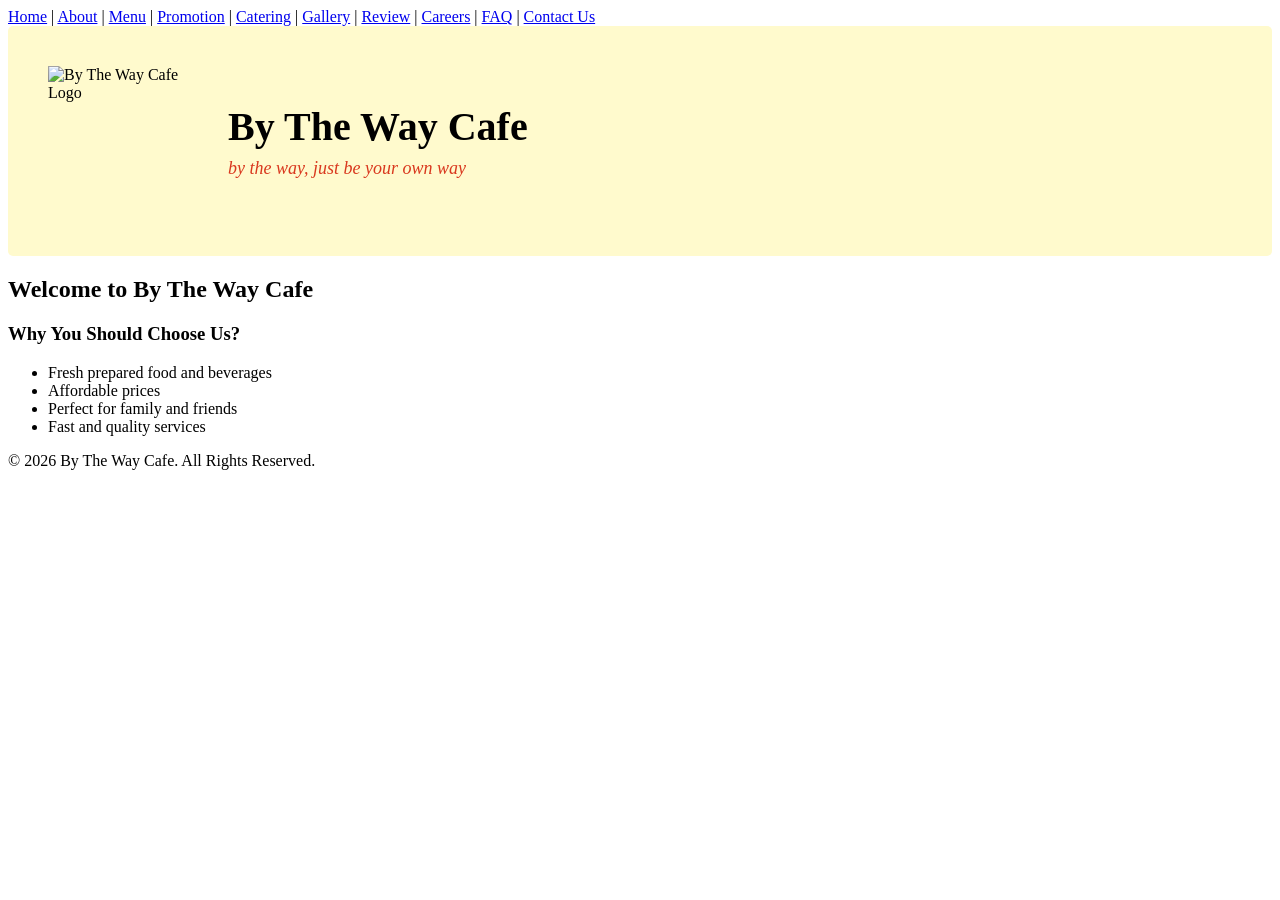
==== frontend/index.html @ bceec510 "Add files via upload" ====
<!DOCTYPE html>
<html lang="en">
<head>
    <meta charset="UTF-8">
    <title>By The Way Cafe | Home</title>
    <link rel="stylesheet" href="css/style.css">
    <link rel="stylesheet" href="https://cdnjs.cloudflare.com/ajax/libs/font-awesome/6.5.0/css/all.min.css">
    <style>
        .hero-banner {
            background-color: #FFFACD;
            padding: 40px;
            border-radius: 5px;
            display: flex;
            align-items: center;
            gap: 30px;
        }

        .hero-banner img {
            width: 150px;
            height: 150px;
            object-fit: contain;
        }

        .hero-text h1 {
            margin: 0 0 8px 0;
            font-size: 2.5rem;
        }

        .hero-text h2 {
            margin: 0 0 8px 0;
            font-size: 1.2rem;
        }

        .hero-text .tagline {
            margin: 0;
            font-size: 18px;
            font-style: italic;
            color: #d9381e;
        }
    </style>
</head>
<body>
    <header>
        <nav>
            <a href="home.html">Home</a> | <a href="about.html">About</a> | <a href="menu.html">Menu</a> | <a href="promotion.html">Promotion</a> | <a href="catering.html">Catering</a> | <a href="gallery.html">Gallery</a> | <a href="review.html">Review</a> | <a href="careers.html">Careers</a> | <a href="faq.html">FAQ</a> | <a href="contact.html">Contact Us</a>
        </nav>
    </header>
    <main>
        <div class="hero-banner">
            <img src="media/logo.png" alt="By The Way Cafe Logo">
            <div class="hero-text">
                <h1>By The Way Cafe</h1>
                <p class="tagline">by the way, just be your own way</p>
            </div>
        </div>

	<h2>Welcome to By The Way Cafe</h2>
           
        <h3>Why You Should Choose Us?</h3>
        <ul>
            <li>Fresh prepared food and beverages</li>
            <li>Affordable prices</li>
            <li>Perfect for family and friends</li>
	    <li>Fast and quality services</li>
        </ul>
    </main>
    <footer><p>&copy; 2026 By The Way Cafe. All Rights Reserved.</p></footer>
</body>
</html>
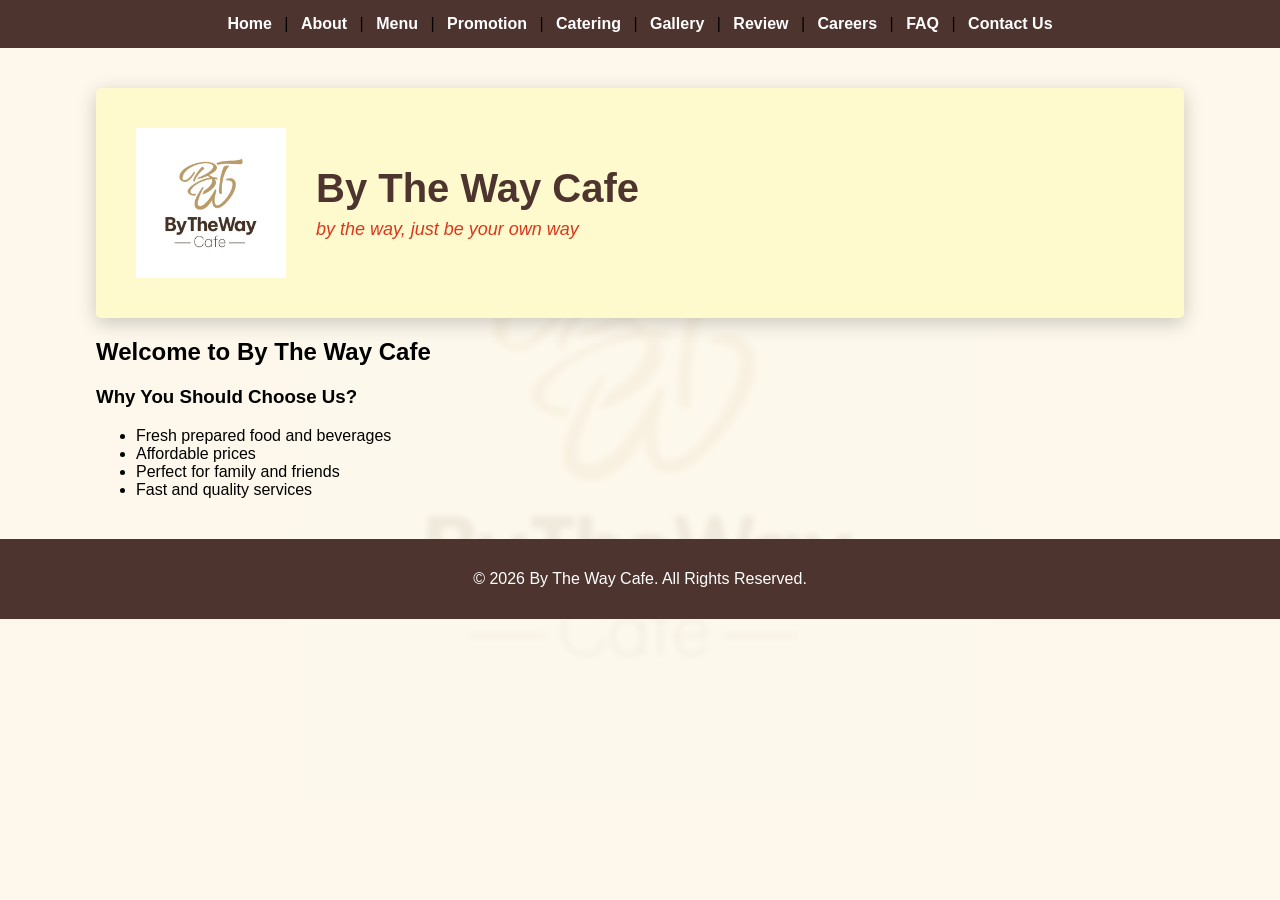
==== commit bc47cc8d: "Fix HTML formatting and ensure proper structure" ====
--- a/frontend/index.html
+++ b/frontend/index.html
@@ -42,7 +42,7 @@
 <body>
     <header>
         <nav>
-            <a href="home.html">Home</a> | <a href="about.html">About</a> | <a href="menu.html">Menu</a> | <a href="promotion.html">Promotion</a> | <a href="catering.html">Catering</a> | <a href="gallery.html">Gallery</a> | <a href="review.html">Review</a> | <a href="careers.html">Careers</a> | <a href="faq.html">FAQ</a> | <a href="contact.html">Contact Us</a>
+            <a href="home.html">Home</a> | <a href="about.html">About</a> | <a href="menu.html">Menu</a> | <a href="promotion.html">Promotion</a> | <a href="catering.html">Catering</a> | <a href="gallery.html">Gallery</a> | <a href="review.html">Review</a> | <a href="careers.html">Careers</a> | <a href="FAQ.html">FAQ</a> | <a href="contact.html">Contact Us</a>
         </nav>
     </header>
     <main>
@@ -66,4 +66,4 @@
     </main>
     <footer><p>&copy; 2026 By The Way Cafe. All Rights Reserved.</p></footer>
 </body>
-</html>+</html>
--- a/frontend/css/style.css
+++ b/frontend/css/style.css
@@ -0,0 +1,140 @@
+body {
+    margin: 0;
+    font-family: Arial, sans-serif;
+    background: #fdf8eb;
+    position: relative;
+}
+
+body::before {
+    content: "";
+    position: fixed;
+    width: 100%;
+    height: 100%;
+    top: 0;
+    left: 0;
+    background: url("../media/logo.png") center no-repeat;
+    background-size: 700px;
+    opacity: 0.07;
+    filter: blur(3px);
+    z-index: -1;
+}
+
+header {
+    background: #4E342E;
+    padding: 15px;
+    text-align: center;
+}
+
+main {
+    width: 85%;
+    margin: 40px auto;
+}
+
+nav a {
+    color: white;
+    text-decoration: none;
+    font-weight: bold;
+    margin: 0 8px;
+    transition: color 0.3s ease;
+}
+
+nav a:hover {
+    color: #FFC107; 
+}
+
+.btn {
+    display: inline-block;
+    margin-top: 20px;
+    padding: 12px 25px;
+    background: #4E342E;
+    color: white;
+    text-decoration: none;
+    border-radius: 5px;
+    transition: background 0.3s ease, transform 0.2s ease;
+}
+
+.btn:hover {
+    background: #FFC107;
+    color: #4E342E;
+    transform: scale(1.05);
+}
+
+.hero-banner {
+    display: flex;
+    align-items: center;
+    gap: 30px;
+    background: #FFFACD;
+    padding: 40px;
+    border-radius: 10px;
+    box-shadow: 0 5px 20px rgba(0,0,0,.2);
+}
+
+.hero-banner img {
+    width: 170px;
+}
+
+.hero-text h1 {
+    font-size: 50px;
+    color: #4E342E;
+    margin-bottom: 10px;
+}
+
+.tagline {
+    color: #d9381e;
+    font-style: italic;
+}
+
+.gallery-container {
+    overflow: hidden;
+    margin-top: 20px;
+}
+
+.gallery-img {
+    float: left; 
+    margin: 10px 20px 10px 0;
+    width: 250px;
+    border-radius: 5px;
+}
+
+.features {
+    display: flex;
+    gap: 20px;
+    margin-top: 30px;
+}
+
+.card {
+    flex: 1;
+    background: white;
+    padding: 20px;
+    border-radius: 8px;
+    box-shadow: 0 2px 10px rgba(0,0,0,.15);
+    position: relative; 
+    transition: transform 0.3s ease, box-shadow 0.3s ease;
+}
+
+.card:hover {
+    transform: translateY(-5px); 
+    box-shadow: 0 6px 15px rgba(0,0,0,.2);
+}
+
+.card-badge {
+    position: absolute; 
+    top: -10px;
+    right: -10px;
+    background: #d9381e;
+    color: white;
+    padding: 5px 12px;
+    font-size: 12px;
+    font-weight: bold;
+    border-radius: 20px;
+    box-shadow: 0 2px 5px rgba(0,0,0,.2);
+}
+
+footer {
+    margin-top: 40px;
+    background: #4E342E;
+    color: white;
+    text-align: center;
+    padding: 15px;
+    clear: both; 
+}
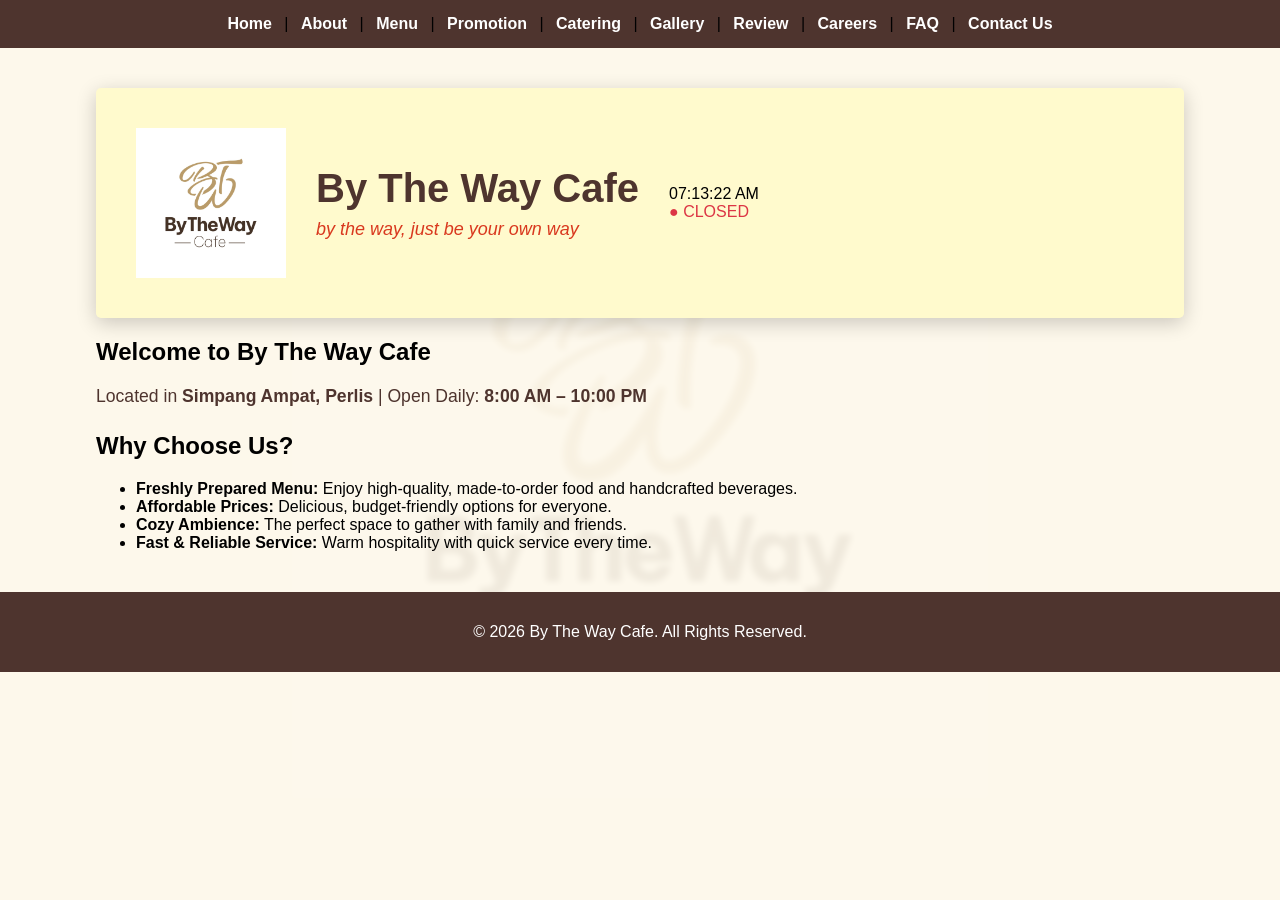
==== commit 2ec11d5b: "Enhance homepage with status widget and location info Added a status widget with live clock and shop" ====
--- a/frontend/index.html
+++ b/frontend/index.html
@@ -42,7 +42,7 @@
 <body>
     <header>
         <nav>
-            <a href="home.html">Home</a> | <a href="about.html">About</a> | <a href="menu.html">Menu</a> | <a href="promotion.html">Promotion</a> | <a href="catering.html">Catering</a> | <a href="gallery.html">Gallery</a> | <a href="review.html">Review</a> | <a href="careers.html">Careers</a> | <a href="FAQ.html">FAQ</a> | <a href="contact.html">Contact Us</a>
+            <a href="home.html">Home</a> | <a href="about.html">About</a> | <a href="menu.html">Menu</a> | <a href="promotion.html">Promotion</a> | <a href="catering.html">Catering</a> | <a href="gallery.html">Gallery</a> | <a href="review.html">Review</a> | <a href="careers.html">Careers</a> | <a href="faq.html">FAQ</a> | <a href="contact.html">Contact Us</a>
         </nav>
     </header>
     <main>
@@ -52,18 +52,25 @@
                 <h1>By The Way Cafe</h1>
                 <p class="tagline">by the way, just be your own way</p>
             </div>
+				<div class="status-widget">
+                <div id="live-clock">--:--:--</div>
+                <div id="shop-status">● Loading time...</div>
+            </div>
         </div>
 
 	<h2>Welcome to By The Way Cafe</h2>
-           
-        <h3>Why You Should Choose Us?</h3>
+        <p style="font-size: 1.1rem; color: #4E342E; margin-bottom: 25px;">
+			Located in <strong>Simpang Ampat, Perlis</strong> | Open Daily: <strong>8:00 AM – 10:00 PM</strong>
+		</p>
+        <h2>Why Choose Us?</h2>
         <ul>
-            <li>Fresh prepared food and beverages</li>
-            <li>Affordable prices</li>
-            <li>Perfect for family and friends</li>
-	    <li>Fast and quality services</li>
+            <li><strong>Freshly Prepared Menu:</strong> Enjoy high-quality, made-to-order food and handcrafted beverages.</li>
+            <li><strong>Affordable Prices:</strong> Delicious, budget-friendly options for everyone.</li>
+            <li><strong>Cozy Ambience:</strong> The perfect space to gather with family and friends.</li>
+			<li><strong>Fast & Reliable Service:</strong> Warm hospitality with quick service every time.</li>
         </ul>
     </main>
     <footer><p>&copy; 2026 By The Way Cafe. All Rights Reserved.</p></footer>
+	<script src="script/clock.js"></script>
 </body>
 </html>
